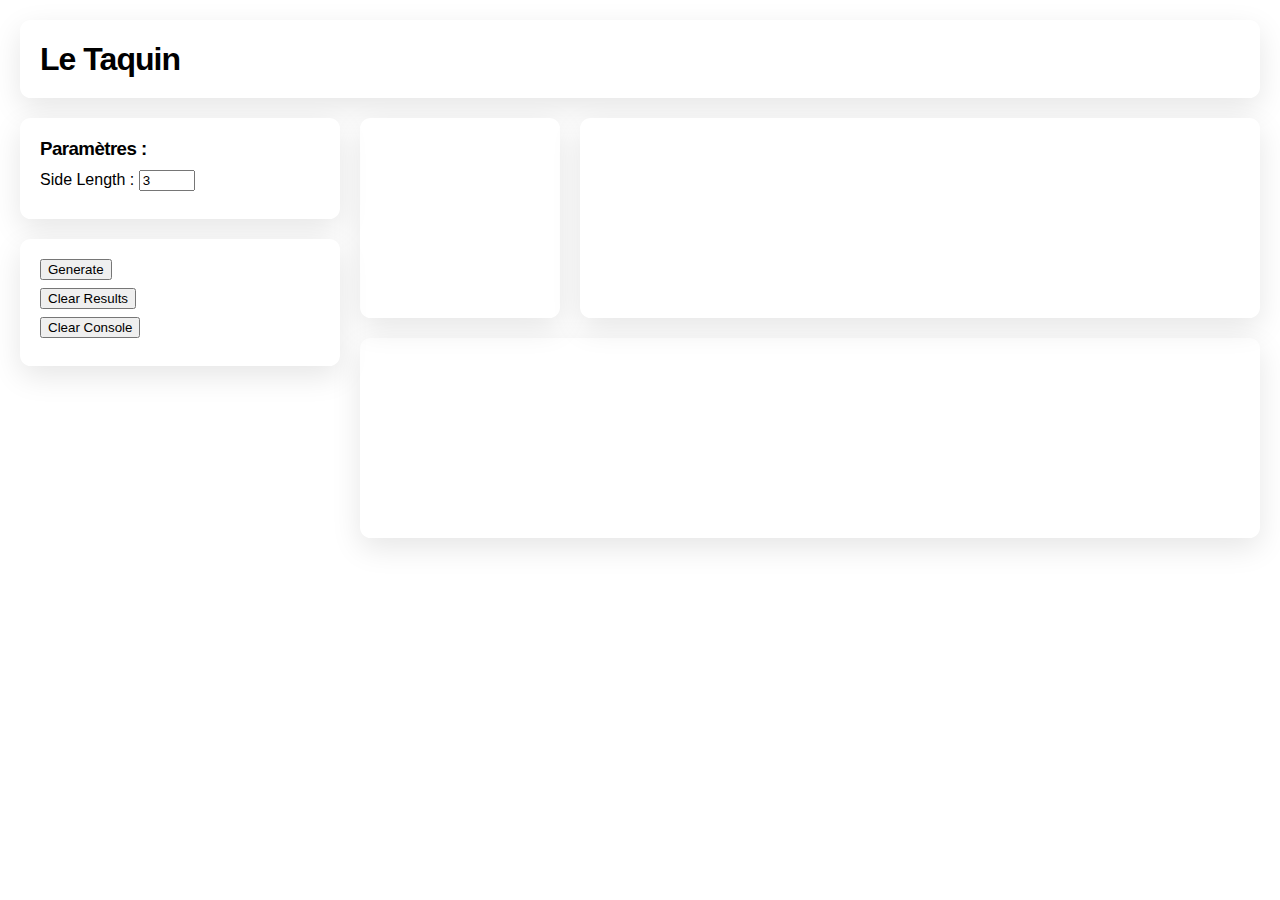
==== docs/index.html @ 2fe8da7e "Python Taquin - Generation" ====
<!DOCTYPE html>
<html>
<head>
	<meta charset="utf-8">
	<meta http-equiv="X-UA-Compatible" content="IE=edge">
	<title>Le Taquin</title>
	<meta name="viewport" content="width=device-width, initial-scale=1">
	<link rel="stylesheet" href="https://rsms.me/inter/inter.css">
	<link rel="stylesheet" type="text/css" media="screen" href="./css.css">
	<script src="./js.js" defer></script>
</head>
<body>
	<header class="rounded-element">
		<div></div>
		<h1 id="title">Le Taquin</h1>
		<div></div>
	</header>
	<main>
		<aside>
			<form action="" id="form-mc">
				<div class="form-section rounded-element">
					<h3>Paramètres :</h3>
					<label>Side Length : <input type="number" name="side-length" min="3" value="3" max="10" id="inp-cod"></label>
				</div>
				<div class="form-section rounded-element">
					<label><input type="button" value="Generate" id="but-gen"></label>
					<label><input type="button" value="Clear Results" id="but-clr-res"></label>
					<label><input type="button" value="Clear Console" id="but-clr-con"></label>
				</div>
			</form>
		</aside>
		<section id="content">
			<article id="art-res" class="division">
				<div id="div-taq" class="rounded-element"></div>
				<div id="div-res" class="rounded-element scroll"></div>
			</article>
			<article id="art-con" class="division rounded-element scroll"></article>
		</section>
	</main>

</body>
</html>
---- docs/css.css ----
:root {
	--bg-color: #ffffff;
	--tx-color: #000000;
	--cb-color: #eeeeee;
	--ct-color: #aaaaaa;
	--br-radius: 8pt;
}

html {
	line-height:1.2;
	font-family: "Inter", -apple-system, BlinkMacSystemFont, 'Segoe UI', Roboto, Oxygen, Ubuntu, Cantarell, 'Open Sans', 'Helvetica Neue', sans-serif;
	color: var(--tx-color);
	font-display: auto;
}

body {
	margin:0;
}

body,
*, * > * {
	box-sizing: border-box;
}

h1,h2,h3,h4,h5,h6 {
	margin: 0;
	letter-spacing: -.03em;
}

p {
	margin: .1em 0;
	word-wrap: break-word;
	word-break: break-all;
}

header {
	display: flex;
	flex-flow: row nowrap;
	align-content: center;
	align-items: center;
	justify-content: flex-start;
	margin: 20px;
	padding: calc(3em - 20px);
	height: auto;
	width: auto;
}

main {
	display: flex;
	margin: 20px;
}

.rounded-element {
	padding: 20px;
	border-radius: var(--br-radius);
	box-shadow: 0px 10px 30px 0px rgba(0, 0, 0, 0.1);
	background-color: var(--bg-color);
}

main aside {
	flex: 0 1 25vw;
	margin-right: 20px;
}
.scroll {
	overflow: scroll;
}
.division {
	width: 100%;
	margin-bottom: 20px;
}
#content {
	flex: 1 1 auto;
	font-family: 'SF Mono','Courier New', Courier, monospace;
}
#content > * {
	margin-bottom: 20px;
}
#art-res,
#art-con {
	height: 200px;
}
#art-res {
	display: flex;
	flex-flow: row nowrap;
}
#div-taq {
	flex: 0 0 200px;
	padding: 15px;
	height: 200px;
	margin-right: 20px;
	font-family: Inter;
}
.plateau {
	display: flex;
	flex-flow: row wrap;
	align-content: space-around;
	align-items: center;
	justify-content: space-around;
	height: 100%;
	width: 100%;
}
.case {
	display: flex;
	flex-flow: row nowrap;
	align-content: center;
	align-items: center;
	align-self: center;
	justify-content: center;
	font-weight: bold;
	border-radius: 3pt;
	border: 1px solid var(--ct-color);
	background-color: var(--cb-color);
	color: var(--ct-color);
}
.case.vide {
	border: 1px solid var(--ct-color);
	background-color: var(--bg-color);
}
#div-res {
	flex: 1 1 auto;
}
.form-section {
	position: relative;
	display:flex;
	flex-flow: column nowrap;
	margin-bottom: 20px;
}
.form-section > h3 {
	margin-bottom: .5em;
}
.form-section label {
	margin-bottom: .5em;
}
:not(input) + input {
	position: relative;
	margin: 2em .75em 2em 0;
}
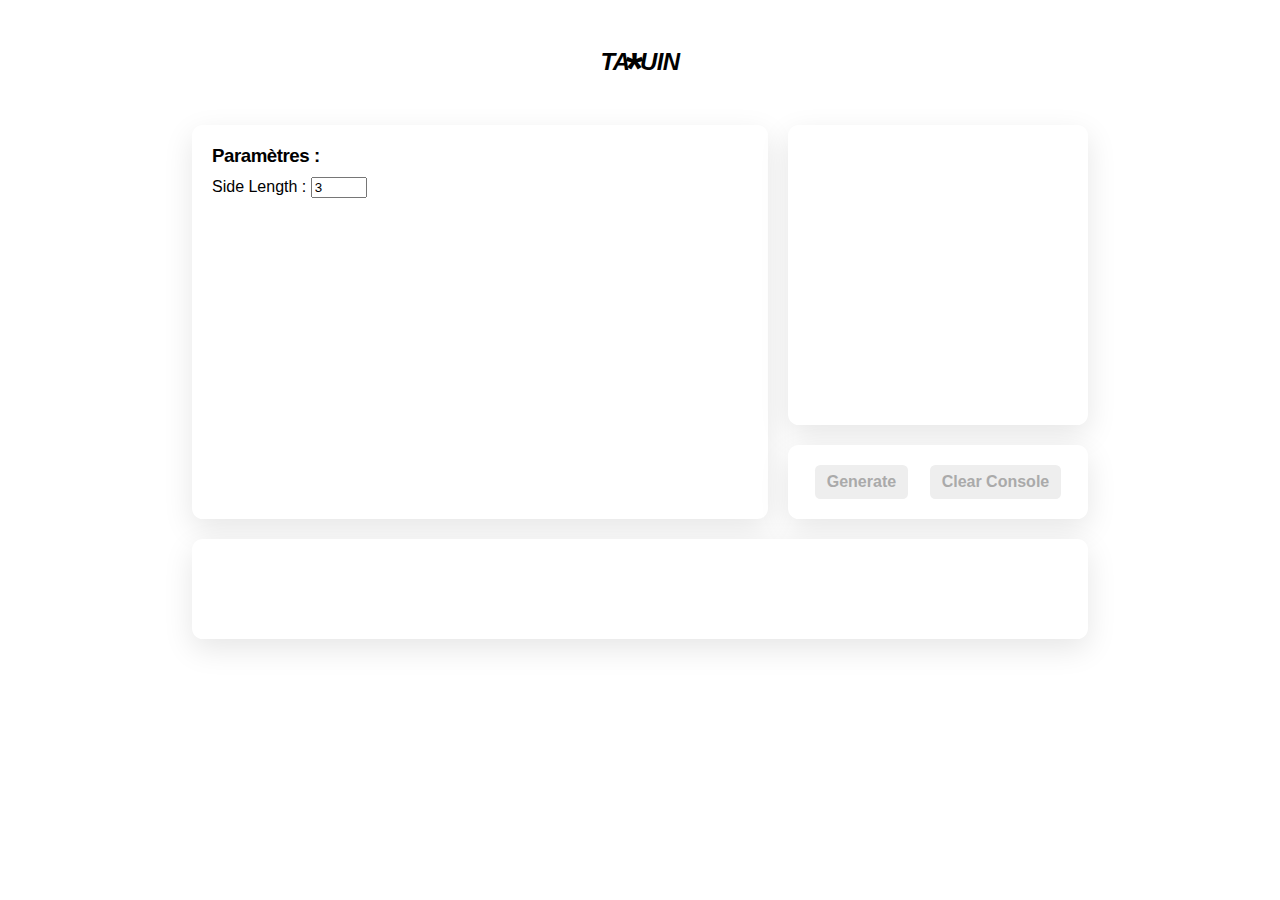
==== commit 2b9bcca6: "Web UI upgrade" ====
--- a/docs/index.html
+++ b/docs/index.html
@@ -5,36 +5,35 @@
 	<meta http-equiv="X-UA-Compatible" content="IE=edge">
 	<title>Le Taquin</title>
 	<meta name="viewport" content="width=device-width, initial-scale=1">
-	<link rel="stylesheet" href="https://rsms.me/inter/inter.css">
-	<link rel="stylesheet" type="text/css" media="screen" href="./css.css">
-	<script src="./js.js" defer></script>
+	<link rel="stylesheet" type="text/css" media="screen" href="fonts.css">
+	<link rel="stylesheet" type="text/css" media="screen" href="css.css">
+	<link rel="icon" href="favico.png" type="image/png">
+	<link rel="apple-touch-icon" href="favico.png">
+	<meta name="apple-mobile-web-app-title" content="Le Taquin">
+	<script src="a_pre.js" defer></script>
+	<script src="b_main.js" defer></script>
+	<script src="c_post.js" defer></script>
 </head>
 <body>
-	<header class="rounded-element">
+	<header>
 		<div></div>
-		<h1 id="title">Le Taquin</h1>
+		<h1 id="title">TA<span id="star">*</span>UIN</h1>
 		<div></div>
 	</header>
 	<main>
-		<aside>
-			<form action="" id="form-mc">
-				<div class="form-section rounded-element">
-					<h3>Paramètres :</h3>
-					<label>Side Length : <input type="number" name="side-length" min="3" value="3" max="10" id="inp-cod"></label>
-				</div>
-				<div class="form-section rounded-element">
+		<section id="content">
+			<article id="art-set" class="form-section rounded-element">
+				<h3>Paramètres :</h3>
+				<label>Side Length : <input type="number" name="side-length" min="3" value="3" max="10" id="inp-cod"></label>
+			</article>
+			<article id="art-taq">
+				<div id="div-taq" class="rounded-element"></div>
+				<div id="div-gen" class="form-section rounded-element">
 					<label><input type="button" value="Generate" id="but-gen"></label>
-					<label><input type="button" value="Clear Results" id="but-clr-res"></label>
 					<label><input type="button" value="Clear Console" id="but-clr-con"></label>
 				</div>
-			</form>
-		</aside>
-		<section id="content">
-			<article id="art-res" class="division">
-				<div id="div-taq" class="rounded-element"></div>
-				<div id="div-res" class="rounded-element scroll"></div>
 			</article>
-			<article id="art-con" class="division rounded-element scroll"></article>
+			<article id="art-con" class="rounded-element"></article>
 		</section>
 	</main>
 
--- a/docs/css.css
+++ b/docs/css.css
@@ -8,13 +8,12 @@
 
 html {
 	line-height:1.2;
-	font-family: "Inter", -apple-system, BlinkMacSystemFont, 'Segoe UI', Roboto, Oxygen, Ubuntu, Cantarell, 'Open Sans', 'Helvetica Neue', sans-serif;
+	font-family: 'Inter', -apple-system, BlinkMacSystemFont, 'Segoe UI', Roboto, Oxygen, Ubuntu, Cantarell, 'Open Sans', 'Helvetica Neue', sans-serif;
 	color: var(--tx-color);
-	font-display: auto;
 }
 
 body {
-	margin:0;
+	margin:0 0 calc(3em - 20px) 0;
 }
 
 body,
@@ -24,7 +23,7 @@
 
 h1,h2,h3,h4,h5,h6 {
 	margin: 0;
-	letter-spacing: -.03em;
+	letter-spacing: -.025em;
 }
 
 p {
@@ -38,57 +37,83 @@
 	flex-flow: row nowrap;
 	align-content: center;
 	align-items: center;
-	justify-content: flex-start;
-	margin: 20px;
+	justify-content: center;
+	margin: 20px 0;
 	padding: calc(3em - 20px);
 	height: auto;
 	width: auto;
+	text-align: center;
+}
+#title {
+	text-transform: uppercase;
+	font-style: italic;
+	font-size: 1.5em;
+	font-weight: 900;
+}
+#star {
+	position: relative;
+	margin-left: -.125em;
+	margin-right: -.0125em;
+	bottom: .165em;
+	font-size: 1.85em;
+	line-height: 0px;
+	vertical-align: bottom;
 }
 
 main {
 	display: flex;
-	margin: 20px;
-}
-
+	margin: 0 15vw;
+	max-width: 100%;
+}
 .rounded-element {
 	padding: 20px;
 	border-radius: var(--br-radius);
 	box-shadow: 0px 10px 30px 0px rgba(0, 0, 0, 0.1);
 	background-color: var(--bg-color);
 }
-
-main aside {
-	flex: 0 1 25vw;
+#content {
+	position: relative;
+	display: flex;
+	flex: 1 1 auto;
+	flex-flow: row wrap;
+	max-width: 100%;
+}
+#art-set {
+	flex: 1 0 auto;
+	display: flex;
+	flex-flow: column wrap;
 	margin-right: 20px;
-}
-.scroll {
-	overflow: scroll;
-}
-.division {
+	margin-bottom: 20px;
+}
+#art-set > h3 {
+	margin-bottom: .5em;
+}
+#art-set > * {
+	margin-right: 20px;
+}
+#art-taq {
+	margin-bottom: 20px;
+}
+#div-taq {
+	display: block;
+	margin: 0 auto 20px auto;
+	padding: 15px;
+	height: 300px;
+	width: 300px;
+	font-family: 'Inter';
+}
+#art-con {
+	flex: 0 1 100%;
+	min-height: 100px;
 	width: 100%;
-	margin-bottom: 20px;
-}
-#content {
-	flex: 1 1 auto;
-	font-family: 'SF Mono','Courier New', Courier, monospace;
-}
-#content > * {
-	margin-bottom: 20px;
-}
-#art-res,
-#art-con {
-	height: 200px;
-}
-#art-res {
-	display: flex;
-	flex-flow: row nowrap;
-}
-#div-taq {
-	flex: 0 0 200px;
-	padding: 15px;
-	height: 200px;
-	margin-right: 20px;
-	font-family: Inter;
+	overflow-x: scroll;
+	overflow-y: hidden;
+	overflow-wrap: unset;
+}
+pre {
+	margin: 0;
+	font-family: 'Code';
+	word-wrap: break-word;
 }
 .plateau {
 	display: flex;
@@ -108,25 +133,13 @@
 	justify-content: center;
 	font-weight: bold;
 	border-radius: 3pt;
-	border: 1px solid var(--ct-color);
+	border: 1px solid var(--cb-color);
 	background-color: var(--cb-color);
 	color: var(--ct-color);
 }
 .case.vide {
-	border: 1px solid var(--ct-color);
+	border: 0px solid var(--ct-color);
 	background-color: var(--bg-color);
-}
-#div-res {
-	flex: 1 1 auto;
-}
-.form-section {
-	position: relative;
-	display:flex;
-	flex-flow: column nowrap;
-	margin-bottom: 20px;
-}
-.form-section > h3 {
-	margin-bottom: .5em;
 }
 .form-section label {
 	margin-bottom: .5em;
@@ -135,3 +148,59 @@
 	position: relative;
 	margin: 2em .75em 2em 0;
 }
+#div-gen {
+	display: flex;
+	flex-flow: row nowrap;
+	justify-content: space-around;
+	margin-right: auto;
+	margin-left: auto;
+	width: 300px;
+}
+#div-gen > *:not(:last-child) {
+	margin-right: .5em;
+}
+#div-gen > * {
+	margin-bottom: 0;
+}
+input[type="button"] {
+	-webkit-appearance: none;
+	-moz-appearance: none;
+	padding: .5em .75em;
+	border: none;
+	border-radius: calc( var(--br-radius) / 2 );
+	font-size: 1em;
+	font-weight: 600;
+	background-color: var(--cb-color);
+	color: var(--ct-color);
+}
+input[type="button"]:focus,
+input[type="button"]:active {
+	color: var(--tx-color);
+}
+@media screen and (max-width: 900px) {
+	main {
+		margin: 0 7.5vw;
+	}
+	#content {
+		flex-flow: column;
+		align-content: stretch;
+		align-items: center;
+	}
+	#content > * {
+		margin-right: 0;
+		margin-left: 0;
+		width: 100%;
+	}
+	#art-taq {
+		order: 0;
+	}
+	#art-set {
+		flex: 1 1 auto;
+		width: 100%;
+		order: 1;
+	}
+	#art-con {
+		flex: 0 1 auto;
+		order: 2;
+	}
+}
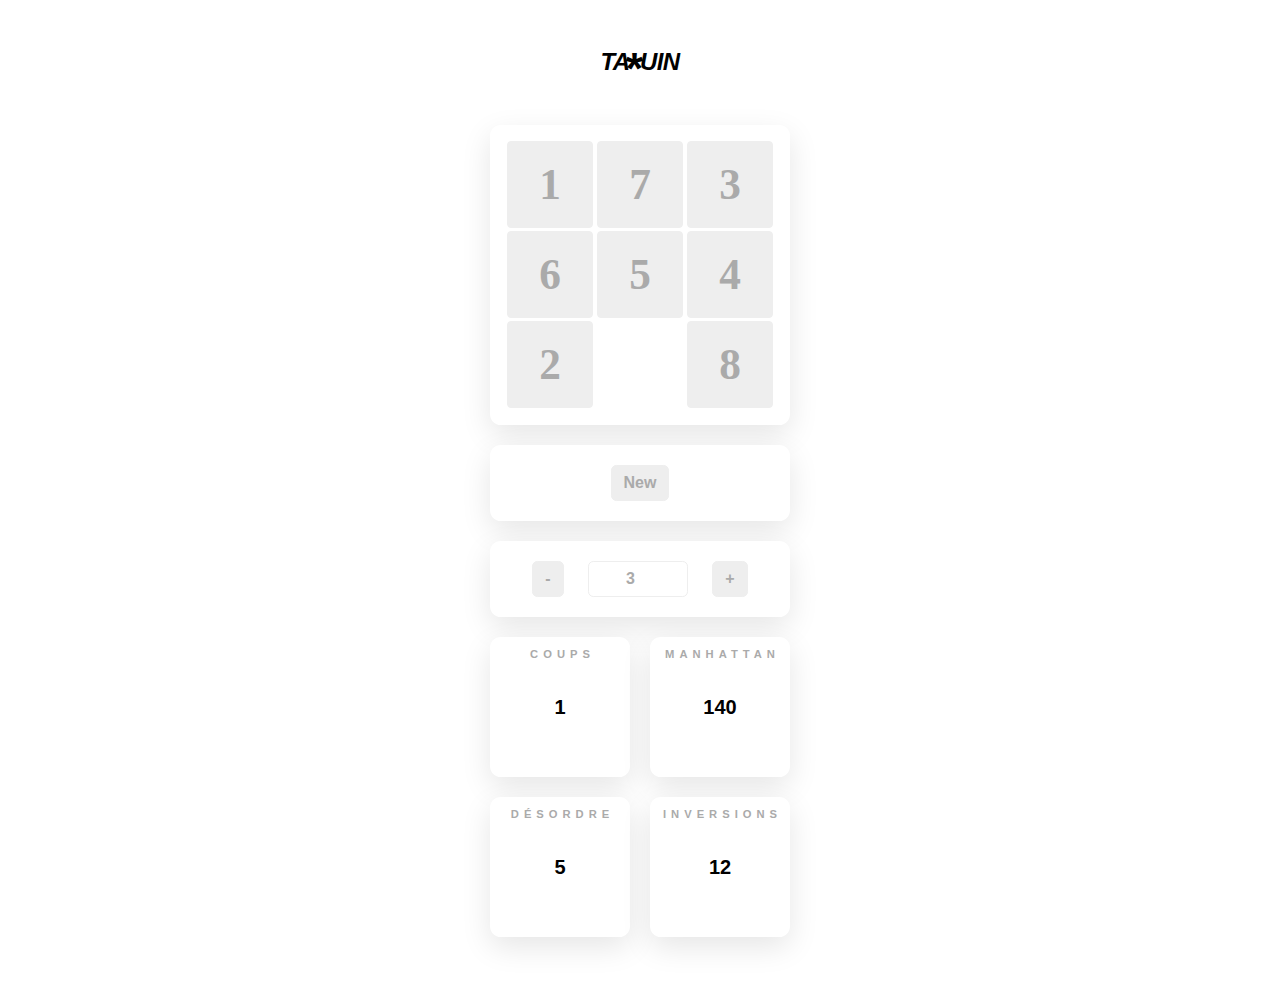
==== commit 5858975d: "UPDATTTE" ====
--- a/docs/index.html
+++ b/docs/index.html
@@ -1,41 +1,96 @@
 <!DOCTYPE html>
-<html>
+<html lang="fr-FR">
 <head>
 	<meta charset="utf-8">
-	<meta http-equiv="X-UA-Compatible" content="IE=edge">
 	<title>Le Taquin</title>
 	<meta name="viewport" content="width=device-width, initial-scale=1">
 	<link rel="stylesheet" type="text/css" media="screen" href="fonts.css">
 	<link rel="stylesheet" type="text/css" media="screen" href="css.css">
 	<link rel="icon" href="favico.png" type="image/png">
-	<link rel="apple-touch-icon" href="favico.png">
-	<meta name="apple-mobile-web-app-title" content="Le Taquin">
-	<script src="a_pre.js" defer></script>
-	<script src="b_main.js" defer></script>
-	<script src="c_post.js" defer></script>
+	<link rel="apple-touch-icon" href="favico.png" type="image/png">
+	<script src="main.js" defer></script>
+	<script src="taquin.js" defer></script>
+	<script src="gui.js" defer></script>
 </head>
 <body>
 	<header>
-		<div></div>
 		<h1 id="title">TA<span id="star">*</span>UIN</h1>
-		<div></div>
+		<nav>
+			<div class="toggler" id="menu-toggler">
+				Menu
+			</div>
+			<div id="menu">
+				<div>
+					<h2>Détails</h2>
+					<ul>
+						
+					</ul>
+				</div>
+				<div>
+					<h2>Paramètres</h2>
+					<ul>
+						
+					</ul>
+				</div>
+				<div>
+					<h2>Paramètres</h2>
+					<ul>
+						
+					</ul>
+				</div>
+			</div>
+		</nav>
 	</header>
 	<main>
 		<section id="content">
-			<article id="art-set" class="form-section rounded-element">
-				<h3>Paramètres :</h3>
-				<label>Side Length : <input type="number" name="side-length" min="3" value="3" max="10" id="inp-cod"></label>
-			</article>
-			<article id="art-taq">
-				<div id="div-taq" class="rounded-element"></div>
-				<div id="div-gen" class="form-section rounded-element">
-					<label><input type="button" value="Generate" id="but-gen"></label>
-					<label><input type="button" value="Clear Console" id="but-clr-con"></label>
+			
+			<div id="taquin" class="rounded-element"></div>
+			<div class="bar form-section rounded-element">
+				<label><input type="button" value="New" id="button-new"></label>
+				<!--<label><input type="button" value="&rarr;" id="ex-pand"></label>-->
+				<input type="button" value="Clear" id="button-clear">
+			</div>
+			<div class="bar form-section rounded-element">
+				<input class="icon" type="button" name="width-mm" value="-" id="button-width-mm">
+				<input type="number" name="width" min="3" value="3" max="10" id="input-width">
+				<input class="icon" type="button" name="width-pp" value="+" id="button-width-pp">
+			</div>
+			<div class="grid">
+				<div class="squared">
+					<span class="title">
+						coups
+					</span>
+					<span class="squared-content" id="coups">
+
+					</span>
 				</div>
-			</article>
-			<article id="art-con" class="rounded-element"></article>
+				<div class="squared">
+					<span class="title">
+						manhattan
+					</span>
+					<span class="squared-content" id="manhattan">
+
+					</span>
+				</div>
+				<div class="squared">
+					<div class="title">
+						désordre
+					</div>
+					<div class="squared-content" id="disorder">
+
+					</div>
+				</div>
+				<div class="squared">
+					<div class="title">
+						inversions
+					</div>
+					<div class="squared-content" id="inversions">
+
+					</div>
+				</div>
+			</div>
 		</section>
 	</main>
-
+	
 </body>
 </html>
--- a/docs/css.css
+++ b/docs/css.css
@@ -5,22 +5,18 @@
 	--ct-color: #aaaaaa;
 	--br-radius: 8pt;
 }
-
 html {
 	line-height:1.2;
 	font-family: 'Inter', -apple-system, BlinkMacSystemFont, 'Segoe UI', Roboto, Oxygen, Ubuntu, Cantarell, 'Open Sans', 'Helvetica Neue', sans-serif;
 	color: var(--tx-color);
 }
-
 body {
 	margin:0 0 calc(3em - 20px) 0;
 }
-
 body,
 *, * > * {
 	box-sizing: border-box;
 }
-
 h1,h2,h3,h4,h5,h6 {
 	margin: 0;
 	letter-spacing: -.025em;
@@ -60,6 +56,34 @@
 	vertical-align: bottom;
 }
 
+#menu-toggler {
+	display: none;
+	position: fixed;
+	top: 20px;
+	left: 20px;
+	font-size: 1.1em;
+	font-weight: 600;
+	letter-spacing: .05em;
+	text-transform: uppercase;
+	z-index: 2;
+}
+
+#menu {
+	position: fixed;
+	top: 0;
+	left: 0;
+	display: flex;
+	flex-flow: column;
+	height: 100%;
+	width: 100%;
+	background-color: var(--bg-color);
+}
+
+.toggler:not(.active) + #menu {
+	left: -100%;
+}
+
+
 main {
 	display: flex;
 	margin: 0 15vw;
@@ -72,49 +96,84 @@
 	background-color: var(--bg-color);
 }
 #content {
-	position: relative;
-	display: flex;
-	flex: 1 1 auto;
-	flex-flow: row wrap;
-	max-width: 100%;
-}
-#art-set {
-	flex: 1 0 auto;
-	display: flex;
-	flex-flow: column wrap;
-	margin-right: 20px;
-	margin-bottom: 20px;
-}
-#art-set > h3 {
-	margin-bottom: .5em;
-}
-#art-set > * {
-	margin-right: 20px;
-}
-#art-taq {
-	margin-bottom: 20px;
-}
-#div-taq {
+	width: 100%;
+}
+
+#taquin {
 	display: block;
 	margin: 0 auto 20px auto;
 	padding: 15px;
 	height: 300px;
+	min-width: 300px;
 	width: 300px;
+	max-width: 300px;
 	font-family: 'Inter';
 }
-#art-con {
-	flex: 0 1 100%;
-	min-height: 100px;
-	width: 100%;
-	overflow-x: scroll;
-	overflow-y: hidden;
-	overflow-wrap: unset;
-}
-pre {
-	margin: 0;
-	font-family: 'Code';
-	word-wrap: break-word;
-}
+
+.bar,
+.grid {
+	display: flex;
+	flex-flow: row;
+	align-items: center;
+	justify-content: space-evenly;
+	margin-left: auto;
+	margin-right: auto;
+	height: auto;
+	min-width: 300px;
+	width: 300px;
+	max-width: 300px;
+}
+
+.bar:not(:last-child) {
+	margin-bottom: 20px;
+}
+
+#ex-pand {
+	display: none;
+}
+
+.grid {
+	flex-wrap: wrap;
+	justify-content: space-between;
+}
+.grid > * {
+	display: flex;
+	position: relative;
+	align-content: center;
+	align-items: center;
+	justify-content: center;
+	flex: 0 0 140px;
+	margin-bottom: 20px;
+	height: 140px;
+	border-radius: var(--br-radius);
+	border-radius: var(--br-radius);
+	box-shadow: 0px 10px 30px 0px rgba(0, 0, 0, 0.1);
+	background-color: var(--bg-color);
+}
+
+#button-clear {
+	display: none;
+}
+
+.squared .title {
+	position: absolute;
+	padding-left: 5px;
+	top: 1em;
+	width: 100%;
+	font-size: .7em;
+	font-weight: bold;
+	letter-spacing: 5px;
+	text-align: center;
+	text-transform: uppercase;
+	color: var(--ct-color);
+
+}
+
+.squared-content {
+	font-size: 1.25em;
+	font-weight: bold;
+}
+
 .plateau {
 	display: flex;
 	flex-flow: row wrap;
@@ -123,6 +182,10 @@
 	justify-content: space-around;
 	height: 100%;
 	width: 100%;
+}
+body.win .plateau .case:not(.vide) {
+	background-color: green;
+	color: white;
 }
 .case {
 	display: flex;
@@ -141,9 +204,6 @@
 	border: 0px solid var(--ct-color);
 	background-color: var(--bg-color);
 }
-.form-section label {
-	margin-bottom: .5em;
-}
 :not(input) + input {
 	position: relative;
 	margin: 2em .75em 2em 0;
@@ -162,13 +222,37 @@
 #div-gen > * {
 	margin-bottom: 0;
 }
+input {
+	font-size: 1em;
+	font-feature-settings: "calt";
+}
+#input-width {
+	text-align: center;
+}
+input:not(:last-child):not(:first-child) {
+	margin: 0 2px;
+}
+input[type="number"],
+input[type="text"] {
+	width: 100px;
+}
+input[type="number"],
+input[type="text"] {
+	-webkit-appearance: none;
+	-moz-appearance: none;
+	padding: .5em .75em;
+	border: 1px solid var(--cb-color);
+	border-radius: calc( var(--br-radius) / 2 );
+	font-weight: 600;
+	background-color: var(--bg-color);
+	color: var(--ct-color);
+}
 input[type="button"] {
 	-webkit-appearance: none;
 	-moz-appearance: none;
 	padding: .5em .75em;
-	border: none;
+	border: 1px solid var(--cb-color);
 	border-radius: calc( var(--br-radius) / 2 );
-	font-size: 1em;
 	font-weight: 600;
 	background-color: var(--cb-color);
 	color: var(--ct-color);
@@ -176,31 +260,16 @@
 input[type="button"]:focus,
 input[type="button"]:active {
 	color: var(--tx-color);
+}
+input[type="number"]:focus,
+input[type="text"]:focus,
+input[type="number"]:active,
+input[type="text"]:active {
+	color: var(--tx-color);
+	background-color: var(--bg-color);
 }
 @media screen and (max-width: 900px) {
 	main {
 		margin: 0 7.5vw;
 	}
-	#content {
-		flex-flow: column;
-		align-content: stretch;
-		align-items: center;
-	}
-	#content > * {
-		margin-right: 0;
-		margin-left: 0;
-		width: 100%;
-	}
-	#art-taq {
-		order: 0;
-	}
-	#art-set {
-		flex: 1 1 auto;
-		width: 100%;
-		order: 1;
-	}
-	#art-con {
-		flex: 0 1 auto;
-		order: 2;
-	}
-}
+}
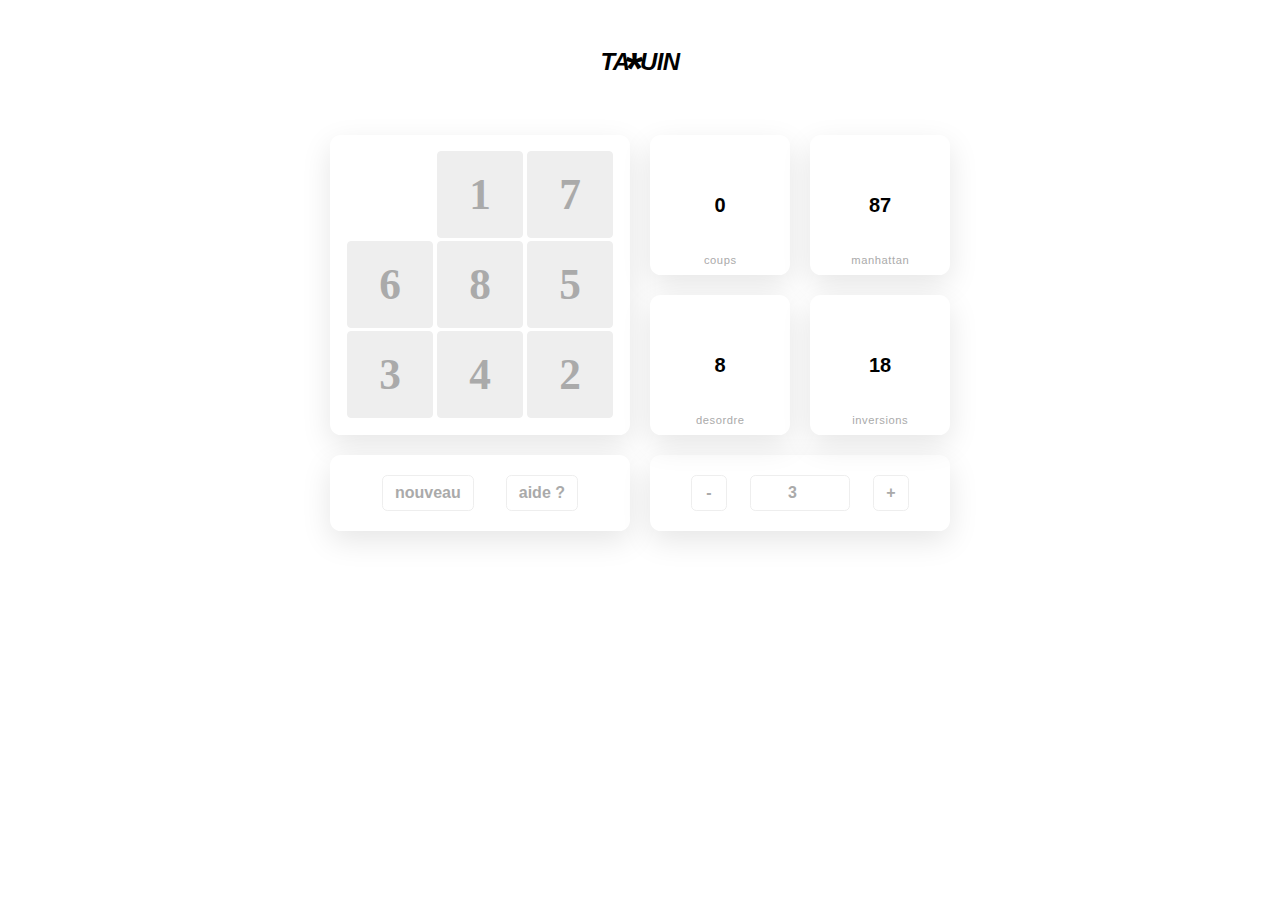
==== commit 5ee6dfc3: "UPDATTEEE" ====
--- a/docs/index.html
+++ b/docs/index.html
@@ -22,71 +22,51 @@
 			<div id="menu">
 				<div>
 					<h2>Détails</h2>
-					<ul>
-						
-					</ul>
+					<ul></ul>
 				</div>
 				<div>
 					<h2>Paramètres</h2>
-					<ul>
-						
-					</ul>
+					<ul></ul>
 				</div>
 				<div>
 					<h2>Paramètres</h2>
-					<ul>
-						
-					</ul>
+					<ul></ul>
 				</div>
 			</div>
 		</nav>
 	</header>
 	<main>
 		<section id="content">
-			
 			<div id="taquin" class="rounded-element"></div>
 			<div class="bar form-section rounded-element">
-				<label><input type="button" value="New" id="button-new"></label>
-				<!--<label><input type="button" value="&rarr;" id="ex-pand"></label>-->
-				<input type="button" value="Clear" id="button-clear">
+				<input type="button" value="nouveau" id="button-new">
+				<input type="button" value="aide ?" id="ex-pand">
 			</div>
 			<div class="bar form-section rounded-element">
 				<input class="icon" type="button" name="width-mm" value="-" id="button-width-mm">
 				<input type="number" name="width" min="3" value="3" max="10" id="input-width">
 				<input class="icon" type="button" name="width-pp" value="+" id="button-width-pp">
 			</div>
-			<div class="grid">
+			<div class="grid" id="grid">
 				<div class="squared">
-					<span class="title">
-						coups
-					</span>
-					<span class="squared-content" id="coups">
-
-					</span>
+					<span class="title">coups</span>
+					<span class="squared-content toggler" id="coups"></span>
+					<div class="info"></div>
 				</div>
 				<div class="squared">
-					<span class="title">
-						manhattan
-					</span>
-					<span class="squared-content" id="manhattan">
-
-					</span>
+					<span class="title">manhattan</span>
+					<span class="squared-content toggler" id="manhattan"></span>
+					<div class="info"></div>
 				</div>
-				<div class="squared">
-					<div class="title">
-						désordre
-					</div>
-					<div class="squared-content" id="disorder">
-
-					</div>
+				<div class="squared last">
+					<span class="title">desordre</span>
+					<span class="squared-content toggler" id="desordre"></span>
+					<div class="info"></div>
 				</div>
-				<div class="squared">
-					<div class="title">
-						inversions
-					</div>
-					<div class="squared-content" id="inversions">
-
-					</div>
+				<div class="squared last">
+					<span class="title">inversions</span>
+					<span class="squared-content toggler" id="inversions"></span>
+					<div class="info"></div>
 				</div>
 			</div>
 		</section>
--- a/docs/css.css
+++ b/docs/css.css
@@ -9,6 +9,9 @@
 	line-height:1.2;
 	font-family: 'Inter', -apple-system, BlinkMacSystemFont, 'Segoe UI', Roboto, Oxygen, Ubuntu, Cantarell, 'Open Sans', 'Helvetica Neue', sans-serif;
 	color: var(--tx-color);
+	font-smooth: auto;
+	-webkit-font-smoothing: subpixel-antialiased;
+	-moz-osx-font-smoothing: grayscale;
 }
 body {
 	margin:0 0 calc(3em - 20px) 0;
@@ -21,13 +24,6 @@
 	margin: 0;
 	letter-spacing: -.025em;
 }
-
-p {
-	margin: .1em 0;
-	word-wrap: break-word;
-	word-break: break-all;
-}
-
 header {
 	display: flex;
 	flex-flow: row nowrap;
@@ -79,6 +75,12 @@
 	background-color: var(--bg-color);
 }
 
+p {
+	margin: .1em 0;
+	word-wrap: break-word;
+	word-break: break-all;
+}
+
 .toggler:not(.active) + #menu {
 	left: -100%;
 }
@@ -97,11 +99,17 @@
 }
 #content {
 	width: 100%;
+	display: flex;
+	flex-flow: row wrap;
+	align-items: flex-start;
+	align-content: center;
+	justify-content: center;
 }
 
 #taquin {
+	order: -2;
 	display: block;
-	margin: 0 auto 20px auto;
+	margin: 10px;
 	padding: 15px;
 	height: 300px;
 	min-width: 300px;
@@ -109,6 +117,11 @@
 	max-width: 300px;
 	font-family: 'Inter';
 }
+#grid {
+	order: -2;
+	flex-wrap: wrap;
+	justify-content: space-between;
+}
 
 .bar,
 .grid {
@@ -116,59 +129,55 @@
 	flex-flow: row;
 	align-items: center;
 	justify-content: space-evenly;
-	margin-left: auto;
-	margin-right: auto;
+	margin: 10px;
 	height: auto;
 	min-width: 300px;
 	width: 300px;
 	max-width: 300px;
 }
 
-.bar:not(:last-child) {
-	margin-bottom: 20px;
-}
-
-#ex-pand {
-	display: none;
-}
-
-.grid {
-	flex-wrap: wrap;
-	justify-content: space-between;
-}
-.grid > * {
+.squared {
+	user-select: none;
 	display: flex;
 	position: relative;
 	align-content: center;
 	align-items: center;
 	justify-content: center;
 	flex: 0 0 140px;
-	margin-bottom: 20px;
 	height: 140px;
 	border-radius: var(--br-radius);
 	border-radius: var(--br-radius);
 	box-shadow: 0px 10px 30px 0px rgba(0, 0, 0, 0.1);
 	background-color: var(--bg-color);
+	cursor: pointer;
+}
+.squared:not(.last) {
+	margin-bottom: 20px;
 }
 
 #button-clear {
 	display: none;
 }
 
+.squared:hover .title {
+	color: var(--tx-color);
+	transition: .3s ease color;
+}
+
 .squared .title {
 	position: absolute;
-	padding-left: 5px;
-	top: 1em;
+	bottom: 0;
 	width: 100%;
+	padding: 5px 5px 7px calc(5px + 0.05em);
 	font-size: .7em;
-	font-weight: bold;
-	letter-spacing: 5px;
+	font-weight: 500;
+	letter-spacing: .05em;
+	border-radius: 0 0 var(--br-radius) var(--br-radius);
 	text-align: center;
-	text-transform: uppercase;
 	color: var(--ct-color);
-
-}
-
+	transition: .3s ease color;
+
+}
 .squared-content {
 	font-size: 1.25em;
 	font-weight: bold;
@@ -247,6 +256,7 @@
 	background-color: var(--bg-color);
 	color: var(--ct-color);
 }
+button,
 input[type="button"] {
 	-webkit-appearance: none;
 	-moz-appearance: none;
@@ -254,22 +264,59 @@
 	border: 1px solid var(--cb-color);
 	border-radius: calc( var(--br-radius) / 2 );
 	font-weight: 600;
-	background-color: var(--cb-color);
+	background-color: var(--bg-color);
 	color: var(--ct-color);
-}
-input[type="button"]:focus,
-input[type="button"]:active {
-	color: var(--tx-color);
-}
+	cursor: pointer;
+	transition-property: color, border;
+	transition-duration: 125ms;
+	transition-timing-function: ease-in-out;
+}
+button:hover,
+input:hover {
+	border-color: var(--ct-color);
+	color: var(--tx-color);
+	transition-property: color, border;
+	transition-duration: 125ms;
+	transition-timing-function: ease-in-out;
+}
+button:active,
+input:active {
+	border-color: var(--tx-color);
+	color: var(--tx-color);
+	transition-property: color, border;
+	transition-duration: 125ms;
+	transition-timing-function: ease-in-out;
+}
+button:focus,
+input:focus {
+	outline: none;
+}
+
 input[type="number"]:focus,
-input[type="text"]:focus,
-input[type="number"]:active,
-input[type="text"]:active {
-	color: var(--tx-color);
-	background-color: var(--bg-color);
-}
-@media screen and (max-width: 900px) {
+input[type="text"]:focus {
+	color: var(--tx-color);
+	border-color: var(--tx-color);
+	transition-property: color, border;
+	transition-duration: 300ms;
+	transition-timing-function: ease-in-out;
+}
+.icon {
+	padding-top: calc(.5em - 1.5px);
+	padding-bottom: calc(.5em + 1.5px);
+	min-width: 36px;
+}
+@media screen and (max-width: 800px) {
 	main {
 		margin: 0 7.5vw;
 	}
-}
+	#content {
+		flex-flow: column;
+	}
+	#content > * {
+		margin-left: auto;
+		margin-right: auto;
+	}
+	#grid {
+		order:0;
+	}
+}
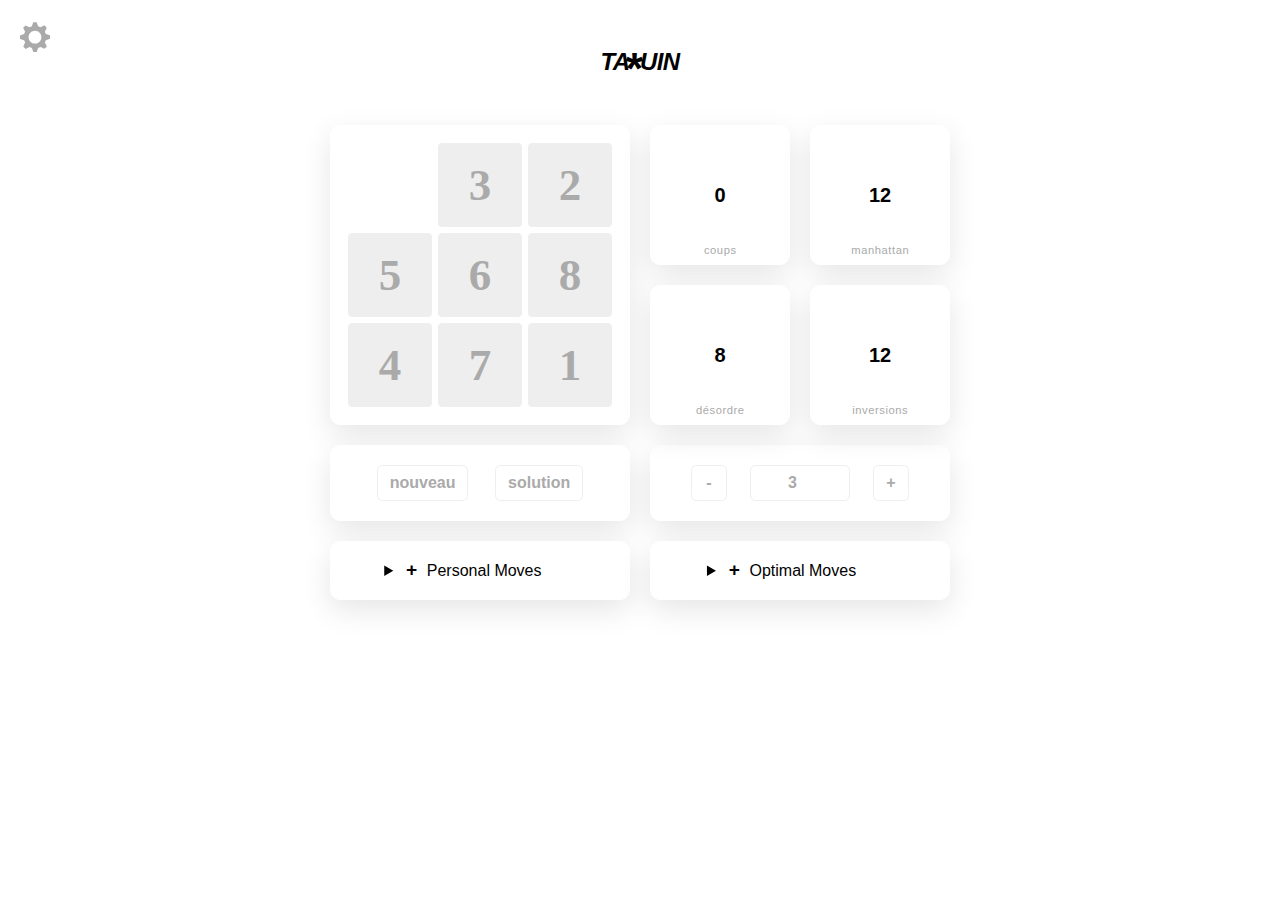
==== commit 85665e1b: "Web UI Improvments" ====
--- a/docs/index.html
+++ b/docs/index.html
@@ -16,21 +16,26 @@
 	<header>
 		<h1 id="title">TA<span id="star">*</span>UIN</h1>
 		<nav>
-			<div class="toggler" id="menu-toggler">
-				Menu
-			</div>
-			<div id="menu">
-				<div>
-					<h2>Détails</h2>
-					<ul></ul>
+			<a id="menu-toggler" class="toggler" href="javascript:void(0);">
+					<svg xmlns="http://www.w3.org/2000/svg" width="14" height="16" viewBox="0 0 14 16"><path fill-rule="evenodd" d="M14 8.77v-1.6l-1.94-.64-.45-1.09.88-1.84-1.13-1.13-1.81.91-1.09-.45-.69-1.92h-1.6l-.63 1.94-1.11.45-1.84-.88-1.13 1.13.91 1.81-.45 1.09L0 7.23v1.59l1.94.64.45 1.09-.88 1.84 1.13 1.13 1.81-.91 1.09.45.69 1.92h1.59l.63-1.94 1.11-.45 1.84.88 1.13-1.13-.92-1.81.47-1.09L14 8.75v.02zM7 11c-1.66 0-3-1.34-3-3s1.34-3 3-3 3 1.34 3 3-1.34 3-3 3z"/></svg>
+			</a>
+			<div id="settings">
+				<div id="heuristiques" class="bar form-section rounded-element">
+					<h3 class="part-title">Heuristiques</h3>
+					<h4 class="sub part-title">Manhattan</h4>
+					<label><input data-domain="heuristic" type="checkbox" value="1">H.1</label>
+					<label><input data-domain="heuristic" type="checkbox" value="2">H.2</label>
+					<label><input data-domain="heuristic" type="checkbox" value="3">H.3</label>
+					<label><input data-domain="heuristic" type="checkbox" value="4">H.4</label>
+					<label><input data-domain="heuristic" type="checkbox" value="5" checked>H.5</label>
+					<label><input data-domain="heuristic" type="checkbox" value="6">H.6</label>
+					<h4 class="sub part-title">Autres</h4>
+					<label><input data-domain="heuristic" type="checkbox" value="7">Désordre</label>
 				</div>
-				<div>
-					<h2>Paramètres</h2>
-					<ul></ul>
-				</div>
-				<div>
-					<h2>Paramètres</h2>
-					<ul></ul>
+				<div id="search" class="bar form-section rounded-element">
+					<h3 class="part-title">Searches</h3>
+					<label><input data-domain="search" type="radio" name="searches" value="rocky" checked>Rocky - <em>A*</em></label>
+					<label><input data-domain="search" type="radio" name="searches" value="charlotte">Charlotte - <em>IDA*</em></label>
 				</div>
 			</div>
 		</nav>
@@ -38,37 +43,66 @@
 	<main>
 		<section id="content">
 			<div id="taquin" class="rounded-element"></div>
-			<div class="bar form-section rounded-element">
+			<div id="controls" class="bar form-section rounded-element">
 				<input type="button" value="nouveau" id="button-new">
-				<input type="button" value="aide ?" id="ex-pand">
+				<input type="button" value="solution" id="ex-pand">
 			</div>
-			<div class="bar form-section rounded-element">
+			<div id="width" class="bar form-section rounded-element">
 				<input class="icon" type="button" name="width-mm" value="-" id="button-width-mm">
 				<input type="number" name="width" min="3" value="3" max="10" id="input-width">
 				<input class="icon" type="button" name="width-pp" value="+" id="button-width-pp">
 			</div>
 			<div class="grid" id="grid">
-				<div class="squared">
+				<div class="squared toggler" data-content="coups">
 					<span class="title">coups</span>
-					<span class="squared-content toggler" id="coups"></span>
-					<div class="info"></div>
+					<span class="squared-content" id="coups"></span>
+					<div class="info">
+						<div class="close" data-parent="coups"></div>
+						<div>
+							Le nombre d'inversions correspond au nombre de fois, pour chaque élément de la liste, où l'élément est plus grand que chacun des suivants.
+						</div>
+					</div>
 				</div>
-				<div class="squared">
+				<div class="squared toggler" data-content="manhattan">
 					<span class="title">manhattan</span>
-					<span class="squared-content toggler" id="manhattan"></span>
-					<div class="info"></div>
+					<span class="squared-content" id="manhattan"></span>
+					<div class="info">
+						<div class="close" data-parent="manhattan"></div>
+						<div>
+							Le nombre d'inversions correspond au nombre de fois, pour chaque élément de la liste, où l'élément est plus grand que chacun des suivants.
+						</div>
+					</div>
 				</div>
-				<div class="squared last">
-					<span class="title">desordre</span>
-					<span class="squared-content toggler" id="desordre"></span>
-					<div class="info"></div>
+				<div class="squared last toggler" data-content="desordre">
+					<span class="title">désordre</span>
+					<span class="squared-content" id="desordre"></span>
+					<div class="info">
+						<div class="close" data-parent="desordre"></div>
+						<div>
+							Le nombre d'inversions correspond au nombre de fois, pour chaque élément de la liste, où l'élément est plus grand que chacun des suivants.
+						</div>
+					</div>
 				</div>
-				<div class="squared last">
+				<div class="squared last toggler" data-content="inversions">
 					<span class="title">inversions</span>
-					<span class="squared-content toggler" id="inversions"></span>
-					<div class="info"></div>
+					<span class="squared-content" id="inversions"></span>
+					<div class="info">
+						<div class="close" data-parent="inversions"></div>
+						<div>
+							Le nombre d'inversions correspond au nombre de fois, pour chaque élément de la liste, où l'élément est plus grand que chacun des suivants.
+						</div>
+					</div>
 				</div>
 			</div>
+			<details class="bar rounded-element">
+				<summary>Personal Moves</summary>
+				<div id="self-moves"></div>
+			</details>
+			<details class="bar rounded-element">
+				<summary>Optimal Moves</summary>
+				<div id="opti-moves"></div>
+			</details>
+
 		</section>
 	</main>
 	
--- a/docs/css.css
+++ b/docs/css.css
@@ -4,22 +4,35 @@
 	--cb-color: #eeeeee;
 	--ct-color: #aaaaaa;
 	--br-radius: 8pt;
+	--ax: #0080FF;
 }
 html {
-	line-height:1.2;
 	font-family: 'Inter', -apple-system, BlinkMacSystemFont, 'Segoe UI', Roboto, Oxygen, Ubuntu, Cantarell, 'Open Sans', 'Helvetica Neue', sans-serif;
-	color: var(--tx-color);
+	line-height: 1.2;
 	font-smooth: auto;
 	-webkit-font-smoothing: subpixel-antialiased;
 	-moz-osx-font-smoothing: grayscale;
+	color: var(--tx-color);
 }
 body {
-	margin:0 0 calc(3em - 20px) 0;
+	margin:0 0 3em 0;
+	max-width: 100%;
 }
 body,
 *, * > * {
 	box-sizing: border-box;
 }
+body:not(.blurred) main {
+	transition-property: filter;
+	transition-duration: 300ms;
+	transition-timing-function: ease-in-out;
+}
+body.blurred main {
+	filter: blur(10px);
+	transition-property: filter;
+	transition-duration: 300ms;
+	transition-timing-function: ease-in-out;
+}
 h1,h2,h3,h4,h5,h6 {
 	margin: 0;
 	letter-spacing: -.025em;
@@ -31,10 +44,11 @@
 	align-items: center;
 	justify-content: center;
 	margin: 20px 0;
-	padding: calc(3em - 20px);
+	padding: calc(3em - 20px) 0 calc(3em - 30px);
 	height: auto;
 	width: auto;
 	text-align: center;
+	z-index: 1000000;
 }
 #title {
 	text-transform: uppercase;
@@ -51,28 +65,102 @@
 	line-height: 0px;
 	vertical-align: bottom;
 }
-
+details { /* var to ie */
+	margin: 0;
+	padding: 0;
+}
+details > *:not(:first-child) {
+	margin: 0;
+	padding: 0;
+}
+#details-content {
+	padding: 0;
+	margin: 0;
+}
+summary {
+	margin: 0;
+	padding: 0;
+	outline: none;
+}
+summary::-webkit-details-marker {
+	display: none;
+}
+summary::before {
+	display: inline-block;
+	content: "\2B";
+	margin-right: .5em;
+	padding: 0 0 .1em .25em;
+	font-size: 1.2em;
+	font-weight: 700;
+	line-height: .833em;
+}
+[open] summary::before {
+	content: "\2212";
+}
 #menu-toggler {
-	display: none;
 	position: fixed;
+	display: flex;
+	flex-flow: row nowrap;
+	align-content: center;
+	align-items: center;
+	justify-content: center;
 	top: 20px;
 	left: 20px;
-	font-size: 1.1em;
-	font-weight: 600;
-	letter-spacing: .05em;
-	text-transform: uppercase;
-	z-index: 2;
-}
-
-#menu {
+	border: 0;
+	border-radius: 100%;
+	line-height: 0;
+	transform: rotate(0deg);
+	transition-property: fill, transform;
+	transition-duration: 150ms;
+	transition-timing-function: ease-in-out;
+	filter: blur(0) !important;
+	z-index: 3;
+}
+#menu-toggler svg {
+	border: 0;
+	height: auto;
+	width: 30px;
+	fill: var(--ct-color);
+	transition-property: fill, transform;
+	transition-duration: 150ms;
+	transition-timing-function: ease-in-out;
+}
+#menu-toggler.active {
+	transform: rotate(60deg);
+	transition-property: fill, transform;
+	transition-duration: 300ms;
+	transition-timing-function: ease-in-out;
+}
+#menu-toggler:hover svg,
+#menu-toggler.active svg {
+	fill: var(--tx-color);
+	transition-property: fill, transform;
+	transition-duration: 300ms;
+	transition-timing-function: ease-in-out;
+}
+#settings {
 	position: fixed;
-	top: 0;
+	display: flex;
+	flex-flow: row wrap;
+	align-content: center;
+	align-items: center;
+	justify-content: center;
+	bottom: 0;
 	left: 0;
-	display: flex;
-	flex-flow: column;
+	padding: 0 15vw;
 	height: 100%;
 	width: 100%;
-	background-color: var(--bg-color);
+	z-index: 2;
+	transition-property: bottom;
+	transition-duration: 300ms;
+	transition-timing-function: ease-in-out;
+	
+}
+a:not(.active) + #settings {
+	bottom: -100%;
+	transition-property: bottom;
+	transition-duration: 300ms;
+	transition-timing-function: ease-in-out;
 }
 
 p {
@@ -86,11 +174,6 @@
 }
 
 
-main {
-	display: flex;
-	margin: 0 15vw;
-	max-width: 100%;
-}
 .rounded-element {
 	padding: 20px;
 	border-radius: var(--br-radius);
@@ -98,7 +181,10 @@
 	background-color: var(--bg-color);
 }
 #content {
+	margin-left: auto;
+	margin-right: auto;
 	width: 100%;
+	max-width: 640px;
 	display: flex;
 	flex-flow: row wrap;
 	align-items: flex-start;
@@ -136,6 +222,25 @@
 	max-width: 300px;
 }
 
+#heuristiques,
+#search {
+	order: 4;
+	flex-flow: column nowrap;
+	align-items: flex-start;
+	font-feature-settings: "tnum";
+}
+
+#heuristiques .part-title,
+#search .part-title {
+	margin-bottom: .5em;
+}
+
+.sub {
+	margin-top: .5em;
+	font-size: .9em;
+	color: var(--ct-color);
+}
+
 .squared {
 	user-select: none;
 	display: flex;
@@ -145,7 +250,6 @@
 	justify-content: center;
 	flex: 0 0 140px;
 	height: 140px;
-	border-radius: var(--br-radius);
 	border-radius: var(--br-radius);
 	box-shadow: 0px 10px 30px 0px rgba(0, 0, 0, 0.1);
 	background-color: var(--bg-color);
@@ -155,9 +259,6 @@
 	margin-bottom: 20px;
 }
 
-#button-clear {
-	display: none;
-}
 
 .squared:hover .title {
 	color: var(--tx-color);
@@ -183,7 +284,25 @@
 	font-weight: bold;
 }
 
-.plateau {
+.squared:not(.active) .info {
+	display: none;
+}
+.squared .info {
+	display: block;
+	position: fixed;
+	top: 50%;
+	left: 50%;
+	transform: translate(-50%,-50%);
+	box-shadow: 0px 10px 30px 0px rgba(0, 0, 0, 0.1);
+	z-index: 3;
+	border-radius: var(--br-radius);
+	background-color: var(--bg-color);
+	padding: 20px;
+	height: auto;
+	width: 300px;
+}
+
+.game {
 	display: flex;
 	flex-flow: row wrap;
 	align-content: space-around;
@@ -192,10 +311,44 @@
 	height: 100%;
 	width: 100%;
 }
-body.win .plateau .case:not(.vide) {
-	background-color: green;
-	color: white;
-}
+body.win .game .case:not(.vide) {
+	background-color: var(--ax);
+	color: var(--bg-color);
+}
+
+.w-3 .case {
+	flex: 0 0 calc(100% / 3 - 2%);
+	height: calc(100% / 3 - 2%);
+}
+.w-4 .case {
+	flex: 0 0 calc(100% / 4 - 2%);
+	height: calc(100% / 4 - 2%);
+}
+.w-5 .case {
+	flex: 0 0 calc(100% / 5 - 1%);
+	height: calc(100% / 5 - 1%);
+}
+.w-6 .case {
+	flex: 0 0 calc(100% / 6 - 1%);
+	height: calc(100% / 6 - 1%);
+}
+.w-7 .case {
+	flex: 0 0 calc(100% / 7 - 1%);
+	height: calc(100% / 7 - 1%);
+}
+.w-8 .case {
+	flex: 0 0 calc(100% / 8 - 1%);
+	height: calc(100% / 8 - 1%);
+}
+.w-9 .case {
+	flex: 0 0 calc(100% / 9 - 2px);
+	height: calc(100% / 9 - 2px);
+}
+.w-10 .case {
+	flex: 0 0 calc(100% / 10 - 2px);
+	height: calc(100% / 10 - 2px);
+}
+
 .case {
 	display: flex;
 	flex-flow: row nowrap;
@@ -211,7 +364,7 @@
 }
 .case.vide {
 	border: 0px solid var(--ct-color);
-	background-color: var(--bg-color);
+	background-color: transparent;
 }
 :not(input) + input {
 	position: relative;
@@ -231,9 +384,165 @@
 #div-gen > * {
 	margin-bottom: 0;
 }
-input {
+#opti-moves {
+	margin-top: .75em;
+	user-select: none;
+}
+#opti-moves:empty { display: none; }
+.moveBlock {
+	--br-radius: 2pt;
+	display: flex;
+	position: relative;
+	padding: 5px;
+	flex-flow: row wrap;
+	align-items: center;
+	justify-content: flex-start;
+	border-radius: var(--br-radius);
+	cursor: pointer;
+	transition: .3s ease all;
+}
+.moveBlock:not(:last-child) {
+	margin-bottom: 5px;
+}
+.moveBlock > * {
+	display: flex;
+	flex: 0 0 auto;
+	align-content: center;
+	align-items: center;
+	border-radius: var(--br-radius);
+	transition: .150s ease all;
+}
+.moveBlock:hover,
+.moveBlock.active {
+	background-color: var(--cb-color);
+	transition: .150s ease all;
+}
+.moveBlock > *:not(:last-child) {
+	margin-right: 5px;
+}
+.idBlock {
+	padding-left: 5px;
+	min-width: 30px;
+	justify-self: right;
+	height: auto;
+	font-style: italic;
+	background-color: transparent;
+	text-align: right;
+	color: var(--ct-color);
+}
+.nameBlock {
+	display: flex;
+	flex-flow: row;
+	align-items: center;
+	align-content: center;
+	align-self: center;
+	justify-content: center;
+	margin-right: auto;
+	font-weight: bold;
+	color:var(--tx-color);
+}
+.moveBlock:not(.active) .wayBlock {
+	flex: 0 0 auto;
+	opacity: 0;
+	margin: 0;
+	width: 0;
+	transition-property: flex,opacity,margin,width;
+	transition-duration: 300ms;
+	transition-timing-function: ease-in-out;
+}
+.moveBlock .wayBlock {
+	display: block;
+	flex: 1 0 50%;
+	margin-left: auto;
+	margin-right: 5px;
+	font-size: 1.2em;
+	font-weight: 700;
+	text-align: right;
+}
+.infoBlock {
+	flex: 0 0 auto;
+	display: flex;
+	margin-left: auto;
+	width: auto;
+}
+.infoBlock > *:not(:last-child) {
+	margin-right: 5px;
+}
+.dataBlock {
+	display: flex;
+	position: relative;
+	flex-flow: row wrap;
+	align-content: center;
+	align-items: center;
+	justify-content: center;
+	width: 40px;
+	font-weight: bold;
+	background-color: var(--cb-color);
+	color: var(--ct-color);
+	border-radius: var(--br-radius);
+}
+.moveBlock:hover .dataBlock,
+.moveBlock.active .dataBlock {
+	background-color: var(--bg-color);
+	color: var(--ct-color);
+}
+.dataBlock .title {
+	display: none;
+}
+.moveBlock.active .infoBlock {
+	flex: 1 0 30%;
+	flex-flow: column;
+	margin-left: 0;
+	margin-right: auto;
+}
+.moveBlock.active .dataBlock {
+	display: block;
+	margin: .3em auto .3em 5px;
+	background-color: transparent;
+}
+.moveBlock.active .dataBlock .datas {
+	color: var(--tx-color);
+}
+.moveBlock.active .dataBlock .title {
+	display: block;
+	font-style: italic;
+	font-size: .8em;
+	font-weight: lighter;
+}
+.moveBlock:not(.active) .taquinBlock {
+	height: 0;
+	margin: 0 2px 0 auto;
+	opacity: 0;
+}
+.moveBlock .taquinBlock {
+	display: block;
+	margin: .5em 2px .25em auto;
+	height: 135px;
+	width: 135px;
+	z-index: 2;
+	top: -140px;
+	right: 5px;
+}
+body.win .taquinBlock .case,
+.taquinBlock .case {
+	background-color: var(--bg-color) !important;
+	color: var(--ct-color) !important;
+}
+body.win .taquinBlock .case,
+.taquinBlock .case.vide {
+	background-color: transparent !important;
+}
+input,
+button {
+	font-family: 'Inter', -apple-system, BlinkMacSystemFont, 'Segoe UI', Roboto, Oxygen, Ubuntu, Cantarell, 'Open Sans', 'Helvetica Neue', sans-serif !important;
 	font-size: 1em;
 	font-feature-settings: "calt";
+	background-color: var(--bg-color);
+}
+input:disabled,
+button:disabled {
+	border-color: var(--cb-color) !important;
+	color: var(--cb-color) !important;
 }
 #input-width {
 	text-align: center;
@@ -266,24 +575,27 @@
 	font-weight: 600;
 	background-color: var(--bg-color);
 	color: var(--ct-color);
+	transition-property: color, border,background-color;
+	transition-duration: 125ms;
+	transition-timing-function: ease-in-out;
+}
+button:not(:disabled):hover,
+input[type="button"]:not(:disabled):hover {
 	cursor: pointer;
-	transition-property: color, border;
-	transition-duration: 125ms;
-	transition-timing-function: ease-in-out;
-}
-button:hover,
-input:hover {
+}
+button:not(:disabled):hover,
+input:not(:disabled):hover {
 	border-color: var(--ct-color);
 	color: var(--tx-color);
-	transition-property: color, border;
+	transition-property: color, border,background-color;
 	transition-duration: 125ms;
 	transition-timing-function: ease-in-out;
 }
-button:active,
-input:active {
+button:not(:disabled):active,
+input:not(:disabled):active {
 	border-color: var(--tx-color);
 	color: var(--tx-color);
-	transition-property: color, border;
+	transition-property: color, border,background-color;
 	transition-duration: 125ms;
 	transition-timing-function: ease-in-out;
 }
@@ -292,12 +604,12 @@
 	outline: none;
 }
 
-input[type="number"]:focus,
-input[type="text"]:focus {
+input[type="number"]:not(:disabled):focus,
+input[type="text"]:not(:disabled):focus {
 	color: var(--tx-color);
 	border-color: var(--tx-color);
-	transition-property: color, border;
-	transition-duration: 300ms;
+	transition-property: color, border,background-color;
+	transition-duration: 125ms;
 	transition-timing-function: ease-in-out;
 }
 .icon {
@@ -305,9 +617,9 @@
 	padding-bottom: calc(.5em + 1.5px);
 	min-width: 36px;
 }
-@media screen and (max-width: 800px) {
+@media screen and (max-width: 900px) {
 	main {
-		margin: 0 7.5vw;
+		/* margin: 0 7.5vw; */
 	}
 	#content {
 		flex-flow: column;
@@ -319,4 +631,7 @@
 	#grid {
 		order:0;
 	}
-}
+	#moves {
+		flex: auto;
+	}
+}
